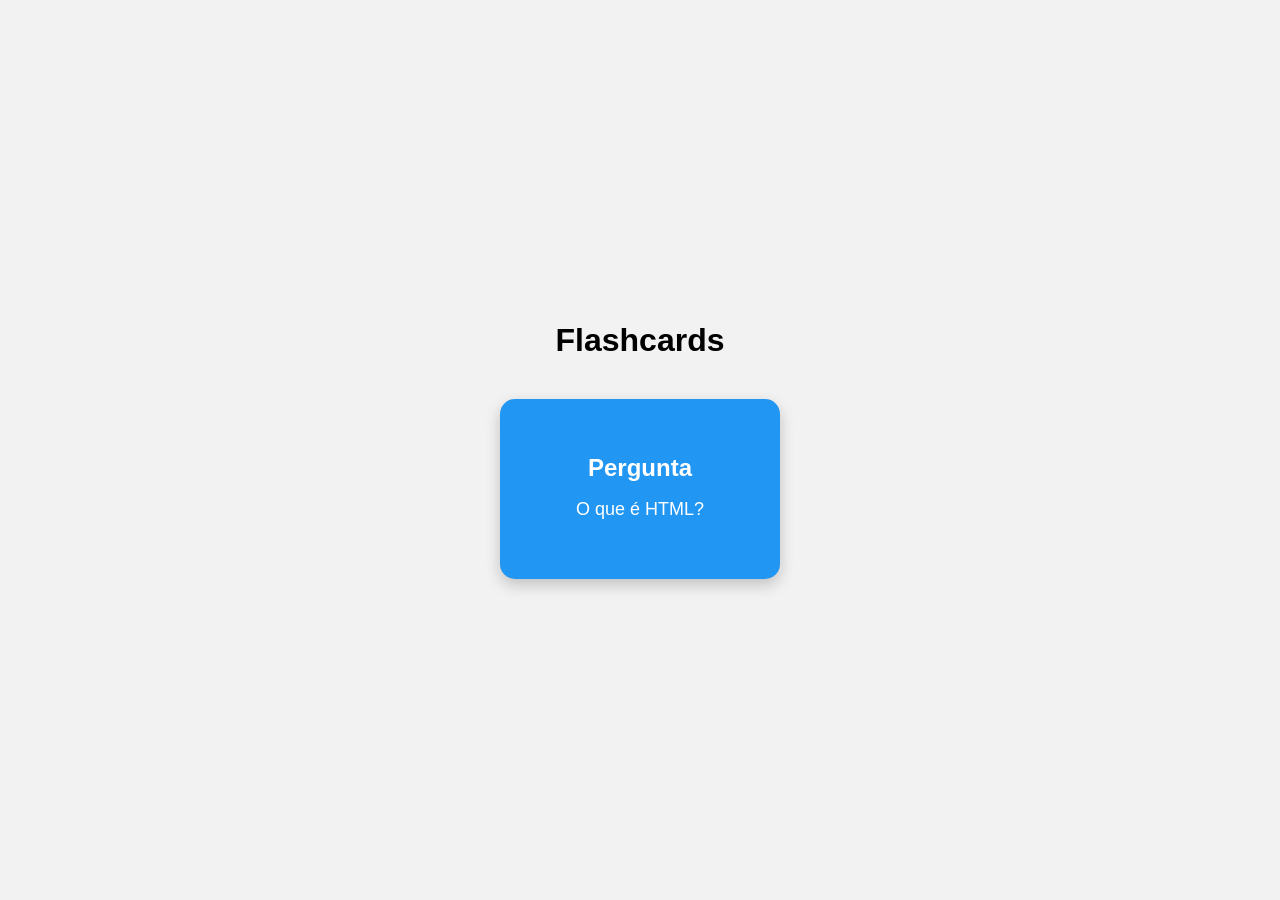
==== index.html @ 03b684d1 "Add files via upload" ====
<!DOCTYPE html>
<html lang="pt-BR">
<head>
    <meta charset="UTF-8">
    <meta name="viewport" content="width=device-width, initial-scale=1.0">
    <title>Flashcard Frente e Verso</title>
    <link rel="stylesheet" href="style.css">
</head>
<body>
    <h1>Flashcards</h1>
    <div class="container">
        <!-- Flashcard 1 -->
        <div class="flashcard">
            <div class="card">
                <div class="frente">
                    <h2>Pergunta</h2>
                    <p>O que é HTML?</p>
                </div>
                <div class="verso">
                    <h2>Resposta</h2>
                    <p>
                        HTML é a linguagem responsável pela estrutura das páginas da Web.
                    </p>
                </div>
            </div>
        </div>
    </div>
</body>
</html>
---- style.css ----
/* ===========================
   Configuração geral da página
   =========================== */

*{
    margin:0;
    padding:0;
    box-sizing:border-box;
}

body{

    font-family:Arial, Helvetica, sans-serif;

    background:#f2f2f2;

    display:flex;

    flex-direction:column;

    justify-content:center;

    align-items:center;

    height:100vh;

}

h1{

    margin-bottom:40px;

}

/* ===========================
   Container do Flashcard
   =========================== */

.flashcard{

    width:280px;

    height:180px;

    perspective:1000px;

}

/* ===========================
   Cartão
   =========================== */

.card{

    position:relative;

    width:100%;

    height:100%;

    transition:transform .8s;

    transform-style:preserve-3d;

}

/* ===========================
   Efeito ao passar o mouse
   =========================== */

.flashcard:hover .card{

    transform:rotateY(180deg);

}

/* ===========================
   Frente e Verso
   =========================== */

.frente,
.verso{

    position:absolute;

    width:100%;

    height:100%;

    border-radius:15px;

    display:flex;

    flex-direction:column;

    justify-content:center;

    align-items:center;

    text-align:center;

    padding:20px;

    box-shadow:0 6px 15px rgba(0,0,0,.2);

    backface-visibility:hidden;

}

/* ===========================
   Frente
   =========================== */

.frente{

    background:#2196F3;

    color:white;

}

/* ===========================
   Verso
   =========================== */

.verso{

    background:#4CAF50;

    color:white;

    transform:rotateY(180deg);

}

.frente h2,
.verso h2{

    margin-bottom:15px;

}

.frente p,
.verso p{

    font-size:18px;

    line-height:1.4;

}
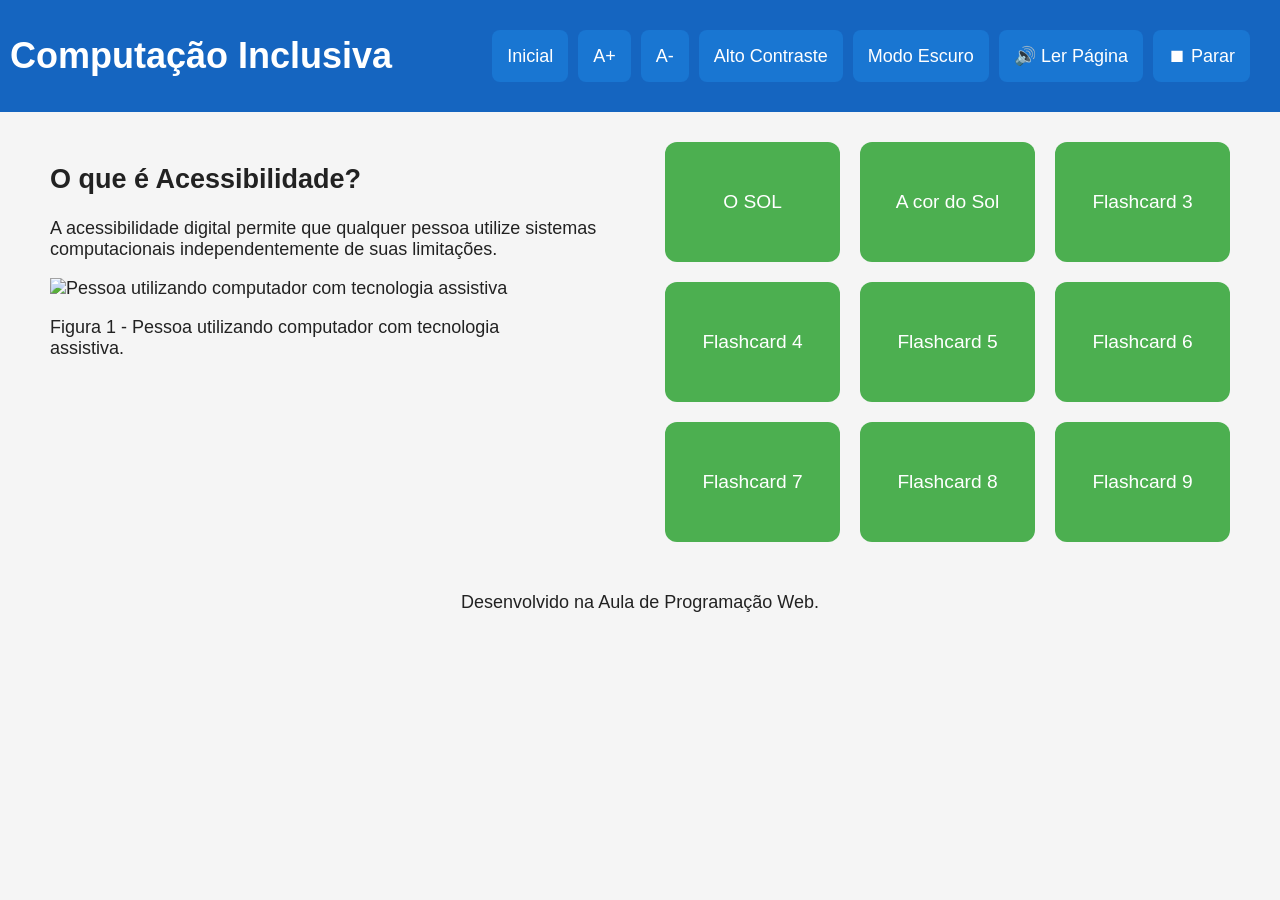
==== commit 07f07b88: "Add files via upload" ====
--- a/index.html
+++ b/index.html
@@ -2,28 +2,164 @@
 <html lang="pt-BR">
 <head>
     <meta charset="UTF-8">
+     <!-- Torna a página responsiva-->
     <meta name="viewport" content="width=device-width, initial-scale=1.0">
-    <title>Flashcard Frente e Verso</title>
+    <title>Programação Inclusiva</title>
     <link rel="stylesheet" href="style.css">
 </head>
+
 <body>
-    <h1>Flashcards</h1>
-    <div class="container">
-        <!-- Flashcard 1 -->
-        <div class="flashcard">
-            <div class="card">
-                <div class="frente">
-                    <h2>Pergunta</h2>
-                    <p>O que é HTML?</p>
-                </div>
-                <div class="verso">
-                    <h2>Resposta</h2>
-                    <p>
-                        HTML é a linguagem responsável pela estrutura das páginas da Web.
-                    </p>
-                </div>
-            </div>
+<header>
+    <h1 tabindex="1">Computação Inclusiva</h1>
+<nav>
+    <!-- Botão para recarregar a página principal. -->
+   <button id="inicial" tabindex="2" onclick="window.location.href='index.html'">
+        Inicial
+    </button>
+
+    <!-- Botão para aumentar o tamanho da fonte. -->
+   <button id="fonteMais" tabindex="3">
+        A+
+    </button>
+
+ <!-- Botão para diminuir o tamanho da fonte. -->
+    <button id="fonteMenos" tabindex="4">
+        A-
+    </button>
+
+<!-- Botão que ativa ou desativa o modo de alto contraste-->
+    <button id="contraste" tabindex="5">
+        Alto Contraste
+    </button>
+
+ <!-- Botão que altera a página para o modo escuro para -->
+   <button id="escuro" tabindex="6">
+        Modo Escuro
+    </button>
+
+ <!-- Botão para ler o conteúdo da página em voz alta. -->
+        <button id="ler" onclick="lerPagina()" tabindex="7">🔊 Ler Página</button>
+
+ <!-- Botão para parar de ler o conteúdo da página em voz alta. -->
+        <button onclick="pararLeitura()" tabindex="8">⏹ Parar</button>
+
+</nav>
+
+</header>
+
+<main>
+
+<!-- Coluna da Esquerda -->
+<section class="lado-esquerdo">
+<section class="coluna">
+    <h2 tabindex="9" id="textoprincipal">O que é Acessibilidade?</h2>
+    <p id="texto" tabindex="10">
+        A acessibilidade digital permite que qualquer
+        pessoa utilize sistemas computacionais
+        independentemente de suas limitações.
+    </p>
+    <img id="imagemPrincipal" src="acessibilidade.png" alt="Pessoa utilizando computador com tecnologia assistiva" tabindex="11">
+    <figcaption tabindex="12">
+<p id="descrevefigura">        Figura 1 - Pessoa utilizando computador com tecnologia assistiva.</p>
+    </figcaption>
+
+</section>
+</section>
+
+<!-- Coluna da Direita -->
+<section class="lado-direito">
+<section class="coluna">
+
+<div class="container-cards">
+
+    <div class="flashcard" onkeydown="trocarImagem('1')" onclick="trocarImagem('1')" tabindex="13">
+        <div class="card">
+            <div class="frente">O SOL</div>
+            <div class="verso">Clique para abrir</div>
         </div>
     </div>
+
+    <div class="flashcard" onkeydown="trocarImagem('2')" onclick="trocarImagem('2')" tabindex="14">
+        <div class="card">
+            <div class="frente">A cor do Sol</div>
+            <div class="verso">Clique para abrir</div>
+        </div>
+    </div>
+
+    <div class="flashcard" onkeydown="trocarImagem('3')" onclick="trocarImagem('3')" tabindex="15">
+        <div class="card">
+            <div class="frente">Flashcard 3</div>
+            <div class="verso">Clique para abrir</div>
+        </div>
+    </div>
+
+    <div class="flashcard" onkeydown="trocarImagem('4')" onclick="trocarImagem('4')" tabindex="16">
+        <div class="card">
+            <div class="frente">Flashcard 4</div>
+            <div class="verso">Clique para abrir</div>
+        </div>
+    </div>
+
+    <div class="flashcard" onkeydown="trocarImagem('5')" onclick="trocarImagem('5')" tabindex="17">
+        <div class="card">
+            <div class="frente">Flashcard 5</div>
+            <div class="verso">Clique para abrir</div>
+        </div>
+    </div>
+
+    <div class="flashcard" onkeydown="trocarImagem('6')" onclick="trocarImagem('6')" tabindex="18">
+        <div class="card">
+            <div class="frente">Flashcard 6</div>
+            <div class="verso">Clique para abrir</div>
+        </div>
+    </div>
+
+    <div class="flashcard" onkeydown="trocarImagem('7')" onclick="trocarImagem('7')" tabindex="19">
+        <div class="card">
+            <div class="frente">Flashcard 7</div>
+            <div class="verso">Clique para abrir</div>
+        </div>
+    </div>
+
+    <div class="flashcard" onkeydown="trocarImagem('8')" onclick="trocarImagem('8')" tabindex="20">
+        <div class="card">
+            <div class="frente">Flashcard 8</div>
+            <div class="verso">Clique para abrir</div>
+        </div>
+    </div>
+
+    <div class="flashcard" onkeydown="trocarImagem('9')" onclick="trocarImagem('9')" tabindex="21">
+        <div class="card">
+            <div class="frente">Flashcard 9</div>
+            <div class="verso">Clique para abrir</div>
+        </div>
+    </div>
+
+</div>
+
+</section>
+</section>
+
+</main>
+
+<footer tabindex="22">
+    Desenvolvido na Aula de Programação Web.
+</footer>
+
+  <div class="Libras">
+  <div vw class="enabled" tabindex="23">
+    <div vw-access-button class="active"></div>
+    <div vw-plugin-wrapper>
+      <div class="vw-plugin-top-wrapper"></div>
+    </div>
+  </div>
+  </div>
+
+  <script src="script.js"></script>
+  <script src="https://vlibras.gov.br/app/vlibras-plugin.js"></script>
+  <script>
+    new window.VLibras.Widget('https://vlibras.gov.br/app');
+  </script>
+
 </body>
-</html>+</html>
--- a/style.css
+++ b/style.css
@@ -1,82 +1,289 @@
+/* ==========================
+   ESTILO GERAL DA PÁGINA
+   ========================== */
+
+body{
+
+    font-family:Arial;
+    /* Define a fonte padrão de todo o site como Arial. */
+
+    margin:0;
+    /* Remove as margens externas padrão do navegador. */
+
+     background:#F5F5F5;
+    /* Define uma cor de fundo cinza bem clara para a página. */
+
+
+    color:#222;
+    /* Define a cor padrão dos textos como cinza escuro. */
+
+    font-size:18px;
+    /* Define o tamanho padrão da fonte em 18 pixels,
+       facilitando a leitura. */
+
+    transition:.3s;
+    /* Cria uma animação suave de 0,3 segundos sempre que
+       alguma propriedade visual for alterada, como cores
+       no modo escuro ou alto contraste. */
+
+}
+
+/* ==========================
+   CABEÇALHO
+   ========================== */
+
+header{
+    display:flex;                  /* Coloca os elementos na mesma linha */
+    justify-content:space-between; /* Título à esquerda e botões à direita */
+    align-items:center;            /* Alinha verticalmente */
+
+    background:#1565C0;
+    /* Cor azul do fundo do cabeçalho. */
+
+    color:white;
+    /* Define a cor do texto como branco. */
+
+    padding:10px;
+    /* Adiciona um espaçamento interno de 10 pixels
+       em todos os lados. */
+
+    text-align:center;
+    /* Centraliza o título dentro do cabeçalho. */
+
+    transition:.3s;
+    /* Cria uma animação suave de 0,3 segundos sempre que
+       alguma propriedade visual for alterada, como cores
+       no modo escuro ou alto contraste. */
+
+}
+
+/* ==========================
+   MENU DE BOTÕES
+   ========================== */
+
+nav{
+
+    display:flex;
+    /* Organiza os botões utilizando Flexbox. */
+
+    justify-content:center;
+    /* Centraliza horizontalmente os botões. */
+
+    gap:10px;
+    /* Define um espaço de 10 pixels entre os botões. */
+
+    padding:20px;
+    /* Adiciona espaçamento interno ao redor dos botões. */
+
+    flex-wrap:wrap;
+    /* Permite que os botões passem para outra linha
+       quando não houver espaço suficiente,
+       tornando o layout responsivo. */
+
+}
+
+/* ==========================
+   BOTÕES
+   ========================== */
+
+button{
+
+    padding:15px;
+    /* Define o espaço interno do botão,
+       aumentando sua área de clique. */
+
+    font-size:18px;
+    /* Define o tamanho do texto do botão. */
+
+    cursor:pointer;
+    /* Altera o cursor para uma mãozinha ao passar sobre o botão,
+       indicando que ele é clicável. */
+
+    border:none;
+    /* Remove a borda padrão do navegador. */
+
+    border-radius:8px;
+    /* Arredonda os cantos do botão. */
+
+    background:#1976D2;
+    /* Define a cor azul de fundo do botão. */
+
+    color:white;
+    /* Define a cor do texto como branco. */
+
+}
+
+/* ==========================
+   EFEITO AO PASSAR O MOUSE
+   ========================== */
+
+button:hover{
+
+    background:#0D47A1;
+    /* Altera a cor do botão quando o usuário passa o mouse,
+       fornecendo um retorno visual da interação. */
+
+}
+
+/* ==========================
+   ACESSIBILIDADE DO TECLADO
+   ========================== */
+
+button:focus{
+
+    outline:4px solid yellow;
+    /* Destaca o botão com uma borda amarela quando ele recebe
+       foco pelo teclado (TAB), facilitando a navegação para
+       usuários que não utilizam o mouse. */
+
+}
+
+/* ==========================
+   CONTEÚDO PRINCIPAL
+   ========================== */
+
+main{
+
+    display:flex;
+    justify-content:space-between;
+    align-items:flex-start;
+    gap:30px;
+
+    width:100%;
+    max-width:1200px;
+
+    margin:auto;
+    padding:20px;
+
+}
+
+/* ==========================
+   IMAGENS
+   ========================== */
+
+img, figcaption {
+    width:100%;
+    /* Faz a imagem ocupar toda a largura disponível
+       do elemento pai. */
+    max-width:500px;
+    /* Limita a largura máxima da imagem em 500 pixels,
+       evitando que fique muito grande em telas largas. */
+    display:block;
+    /* Faz a imagem comportar-se como elemento de bloco,
+       permitindo centralização com margin:auto. */
+}
+
+/* ==========================
+   RODAPÉ
+   ========================== */
+
+footer{
+
+    padding:20px;
+    /* Adiciona espaçamento interno ao rodapé. */
+
+    text-align:center;
+    /* Centraliza o texto do rodapé. */
+
+}
+
+/* ==========================
+   MODO ALTO CONTRASTE
+   ========================== */
+
+.altoContraste{
+
+    background:black;
+    /* Altera o fundo da página para preto. */
+
+    color:white;
+    /* Altera a cor dos textos para branco,
+       aumentando o contraste visual. */
+
+}
+
+.altoContraste button{
+
+    background:yellow;
+    background-color:yellow;
+    /* Botões ficam amarelos para maior destaque. */
+
+    color:black;
+    /* Texto preto sobre fundo amarelo,
+       proporcionando excelente contraste. */
+
+}
+
+/* ==========================
+   MODO ESCURO
+   ========================== */
+
+.dark{
+
+    background:#222;
+    background-color:#222;
+    /* Define um fundo cinza escuro para reduzir
+       o brilho da tela. */
+
+    color:white;
+    /* Define os textos na cor branca para facilitar
+       a leitura sobre o fundo escuro. */
+
+}
+
+.dark button{
+
+    background:#444;
+    /* Altera a cor dos botões para um tom de cinza escuro,
+       mantendo a harmonia com o modo escuro. */
+
+}
+
 /* ===========================
-   Configuração geral da página
-   =========================== */
-
-*{
-    margin:0;
-    padding:0;
-    box-sizing:border-box;
-}
-
-body{
-
-    font-family:Arial, Helvetica, sans-serif;
-
-    background:#f2f2f2;
-
-    display:flex;
-
-    flex-direction:column;
-
-    justify-content:center;
-
-    align-items:center;
-
-    height:100vh;
-
-}
-
-h1{
-
-    margin-bottom:40px;
-
+   GRID DOS FLASHCARDS
+=========================== */
+
+.container-cards{
+    display:grid;
+    grid-template-columns:repeat(3,1fr);
+    gap:20px;
+    width:100%;
 }
 
 /* ===========================
-   Container do Flashcard
-   =========================== */
+   FLASHCARD
+=========================== */
+/* ===========================
+   FLASHCARD COM EFEITO FLIP
+=========================== */
 
 .flashcard{
 
-    width:280px;
-
-    height:180px;
-
     perspective:1000px;
-
-}
-
-/* ===========================
-   Cartão
-   =========================== */
-
-.card{
+    width:100%;
+    min-height:120px;
+    cursor:pointer;
+
+}
+
+.flashcard .card{
 
     position:relative;
 
     width:100%;
-
-    height:100%;
-
-    transition:transform .8s;
+    height:120px;
 
     transform-style:preserve-3d;
 
-}
-
-/* ===========================
-   Efeito ao passar o mouse
-   =========================== */
+    transition:transform .7s;
+
+}
 
 .flashcard:hover .card{
 
     transform:rotateY(180deg);
 
 }
-
-/* ===========================
-   Frente e Verso
-   =========================== */
 
 .frente,
 .verso{
@@ -84,67 +291,139 @@
     position:absolute;
 
     width:100%;
-
     height:100%;
 
-    border-radius:15px;
-
     display:flex;
 
-    flex-direction:column;
-
     justify-content:center;
 
     align-items:center;
 
-    text-align:center;
-
-    padding:20px;
-
-    box-shadow:0 6px 15px rgba(0,0,0,.2);
+    border-radius:12px;
+
+    font-size:1.2rem;
+
+    color:white;
 
     backface-visibility:hidden;
 
+    box-sizing:border-box;
+
+    padding:15px;
+
+}
+
+.frente{
+
+    background:#4CAF50;
+
+}
+
+.verso{
+
+    background:#b4b215;
+
+    transform:rotateY(180deg);
+
 }
 
 /* ===========================
-   Frente
-   =========================== */
-
-.frente{
-
-    background:#2196F3;
-
-    color:white;
-
-}
-
-/* ===========================
-   Verso
-   =========================== */
-
-.verso{
-
-    background:#4CAF50;
-
-    color:white;
-
-    transform:rotateY(180deg);
-
-}
-
-.frente h2,
-.verso h2{
-
-    margin-bottom:15px;
-
-}
-
-.frente p,
-.verso p{
-
-    font-size:18px;
-
-    line-height:1.4;
-
-}+   LADO ESQUERDO
+=========================== */
+
+.lado-esquerdo,
+.lado-direito{
+
+    flex:1;
+
+    display:flex;
+    justify-content:center;
+    align-items:flex-start;
+
+    padding:10px;
+
+}
+
+.coluna{
+
+    width:100%;
+
+}
+
+@media (max-width:900px){
+
+    header{
+
+        flex-direction:column;
+        gap:15px;
+
+    }
+
+    nav{
+
+        justify-content:center;
+
+    }
+
+    main{
+
+        flex-direction:column;
+
+    }
+
+    .lado-esquerdo,
+    .lado-direito{
+
+        width:100%;
+
+    }
+
+}
+
+@media (max-width:600px){
+
+    body{
+
+        font-size:16px;
+
+    }
+
+    header{
+
+        padding:15px;
+
+    }
+
+    nav{
+
+        width:100%;
+        gap:8px;
+
+    }
+
+    button{
+
+        width:100%;
+        font-size:16px;
+
+    }
+
+    .container-cards{
+
+        grid-template-columns:1fr;
+
+    }
+
+    .card{
+
+        min-height:80px;
+
+    }
+
+    img{
+
+        max-width:100%;
+
+    }
+
+}
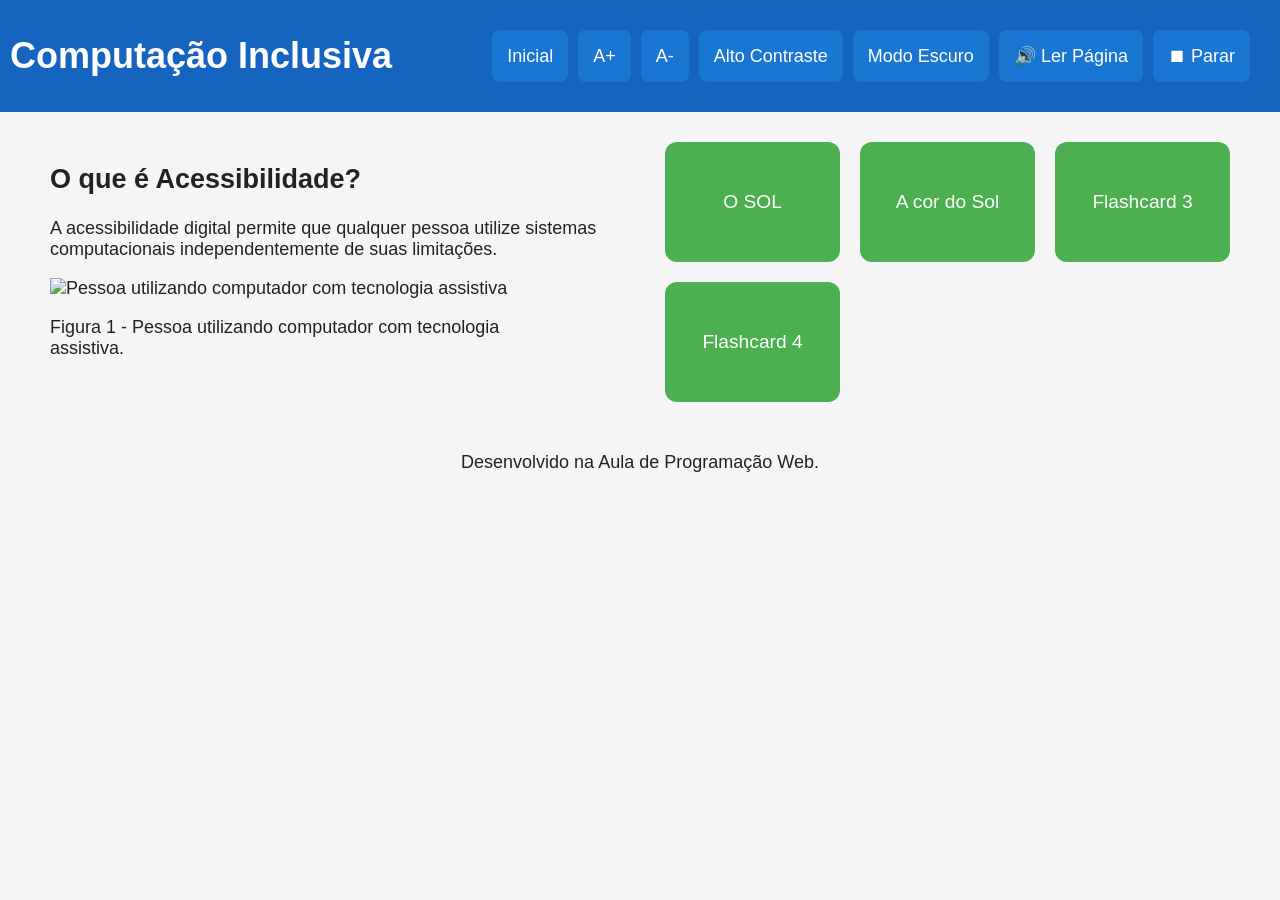
==== commit 412028e5: "Update index.html" ====
--- a/index.html
+++ b/index.html
@@ -100,43 +100,6 @@
         </div>
     </div>
 
-    <div class="flashcard" onkeydown="trocarImagem('5')" onclick="trocarImagem('5')" tabindex="17">
-        <div class="card">
-            <div class="frente">Flashcard 5</div>
-            <div class="verso">Clique para abrir</div>
-        </div>
-    </div>
-
-    <div class="flashcard" onkeydown="trocarImagem('6')" onclick="trocarImagem('6')" tabindex="18">
-        <div class="card">
-            <div class="frente">Flashcard 6</div>
-            <div class="verso">Clique para abrir</div>
-        </div>
-    </div>
-
-    <div class="flashcard" onkeydown="trocarImagem('7')" onclick="trocarImagem('7')" tabindex="19">
-        <div class="card">
-            <div class="frente">Flashcard 7</div>
-            <div class="verso">Clique para abrir</div>
-        </div>
-    </div>
-
-    <div class="flashcard" onkeydown="trocarImagem('8')" onclick="trocarImagem('8')" tabindex="20">
-        <div class="card">
-            <div class="frente">Flashcard 8</div>
-            <div class="verso">Clique para abrir</div>
-        </div>
-    </div>
-
-    <div class="flashcard" onkeydown="trocarImagem('9')" onclick="trocarImagem('9')" tabindex="21">
-        <div class="card">
-            <div class="frente">Flashcard 9</div>
-            <div class="verso">Clique para abrir</div>
-        </div>
-    </div>
-
-</div>
-
 </section>
 </section>
 
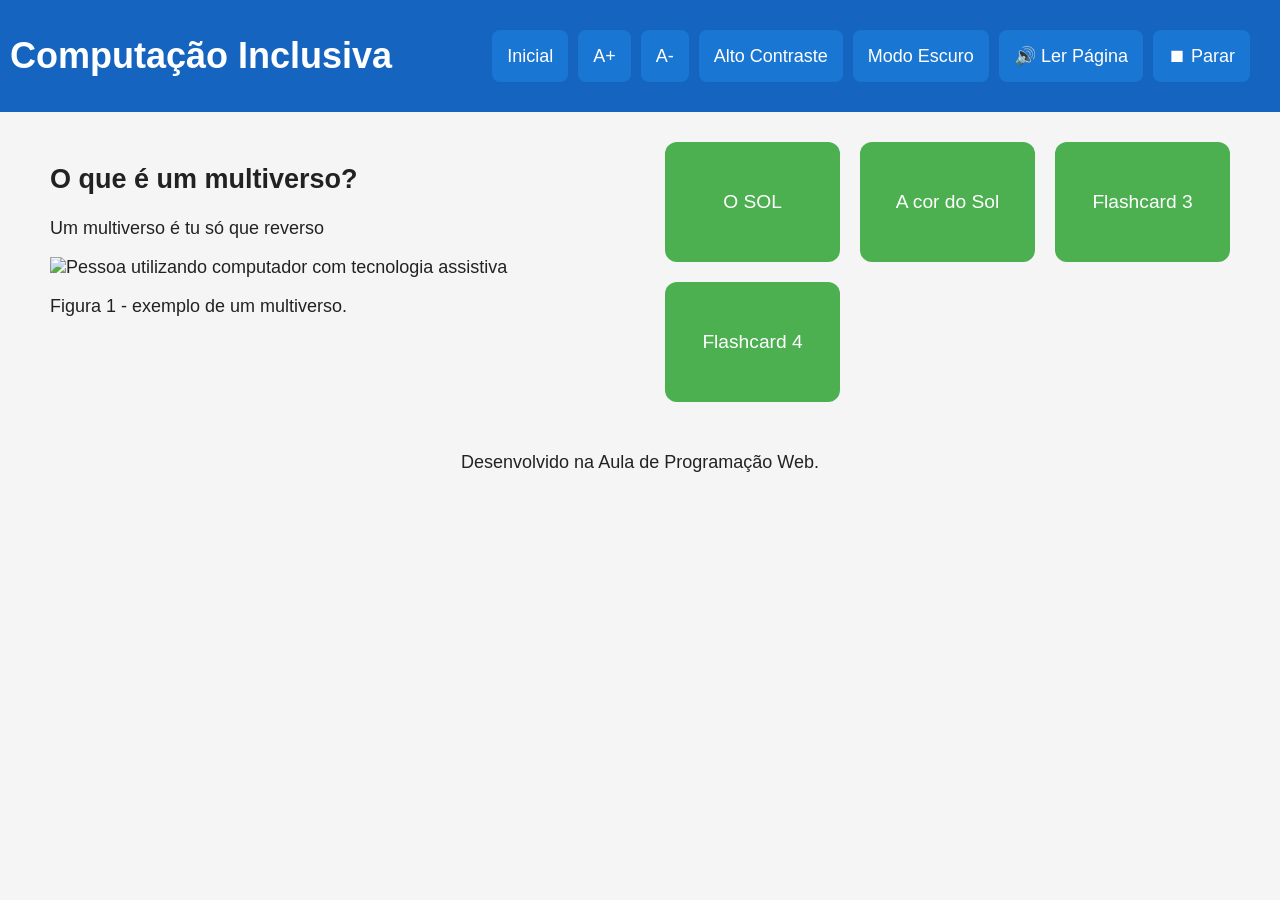
==== commit e7263517: "Update index.html" ====
--- a/index.html
+++ b/index.html
@@ -52,15 +52,13 @@
 <!-- Coluna da Esquerda -->
 <section class="lado-esquerdo">
 <section class="coluna">
-    <h2 tabindex="9" id="textoprincipal">O que é Acessibilidade?</h2>
+    <h2 tabindex="9" id="textoprincipal">O que é um multiverso?</h2>
     <p id="texto" tabindex="10">
-        A acessibilidade digital permite que qualquer
-        pessoa utilize sistemas computacionais
-        independentemente de suas limitações.
+        Um multiverso é tu só que reverso
     </p>
     <img id="imagemPrincipal" src="acessibilidade.png" alt="Pessoa utilizando computador com tecnologia assistiva" tabindex="11">
     <figcaption tabindex="12">
-<p id="descrevefigura">        Figura 1 - Pessoa utilizando computador com tecnologia assistiva.</p>
+<p id="descrevefigura">        Figura 1 - exemplo de um multiverso.</p>
     </figcaption>
 
 </section>
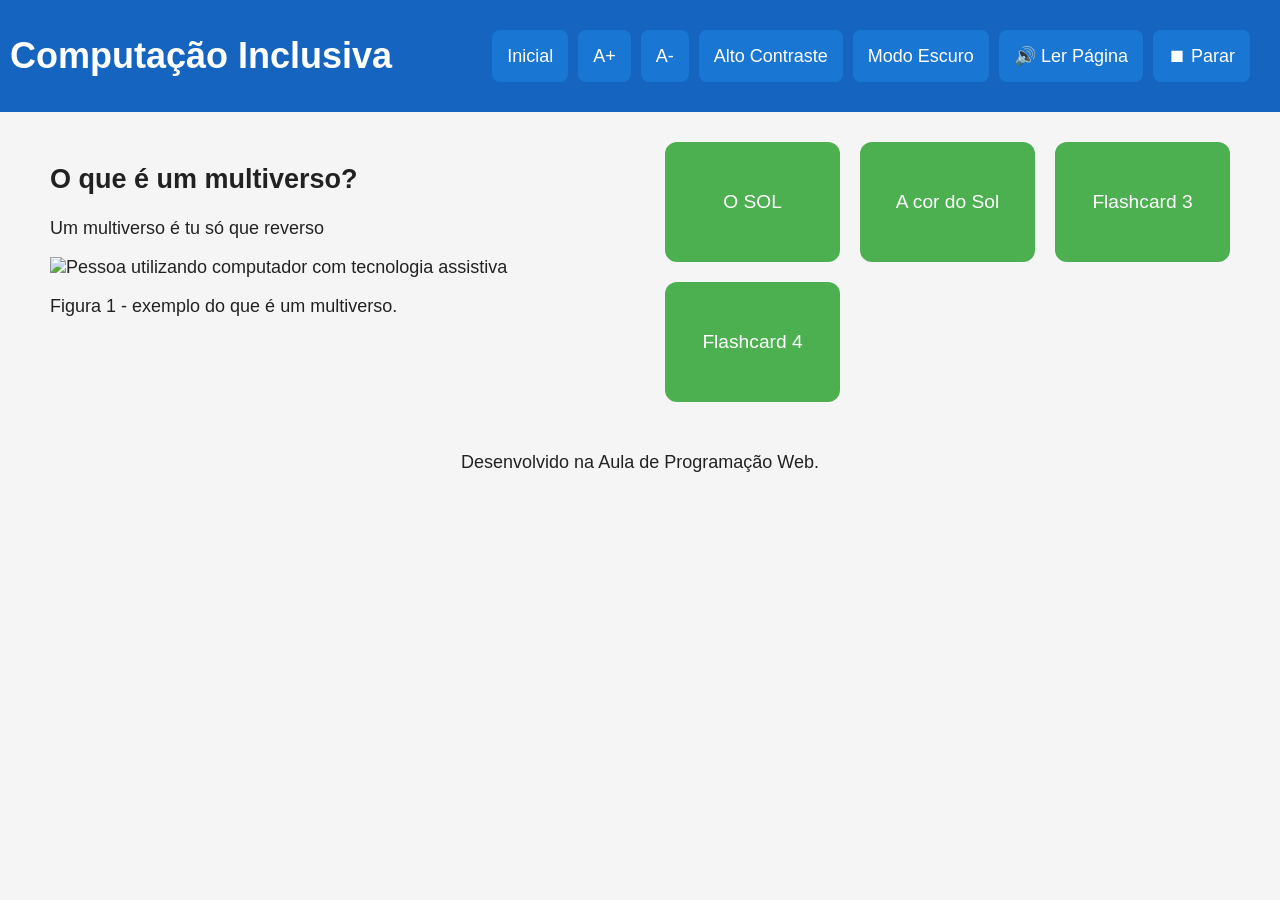
==== commit 45ed6841: "Update index.html" ====
--- a/index.html
+++ b/index.html
@@ -58,7 +58,7 @@
     </p>
     <img id="imagemPrincipal" src="acessibilidade.png" alt="Pessoa utilizando computador com tecnologia assistiva" tabindex="11">
     <figcaption tabindex="12">
-<p id="descrevefigura">        Figura 1 - exemplo de um multiverso.</p>
+<p id="descrevefigura">        Figura 1 - exemplo do que é um multiverso.</p>
     </figcaption>
 
 </section>
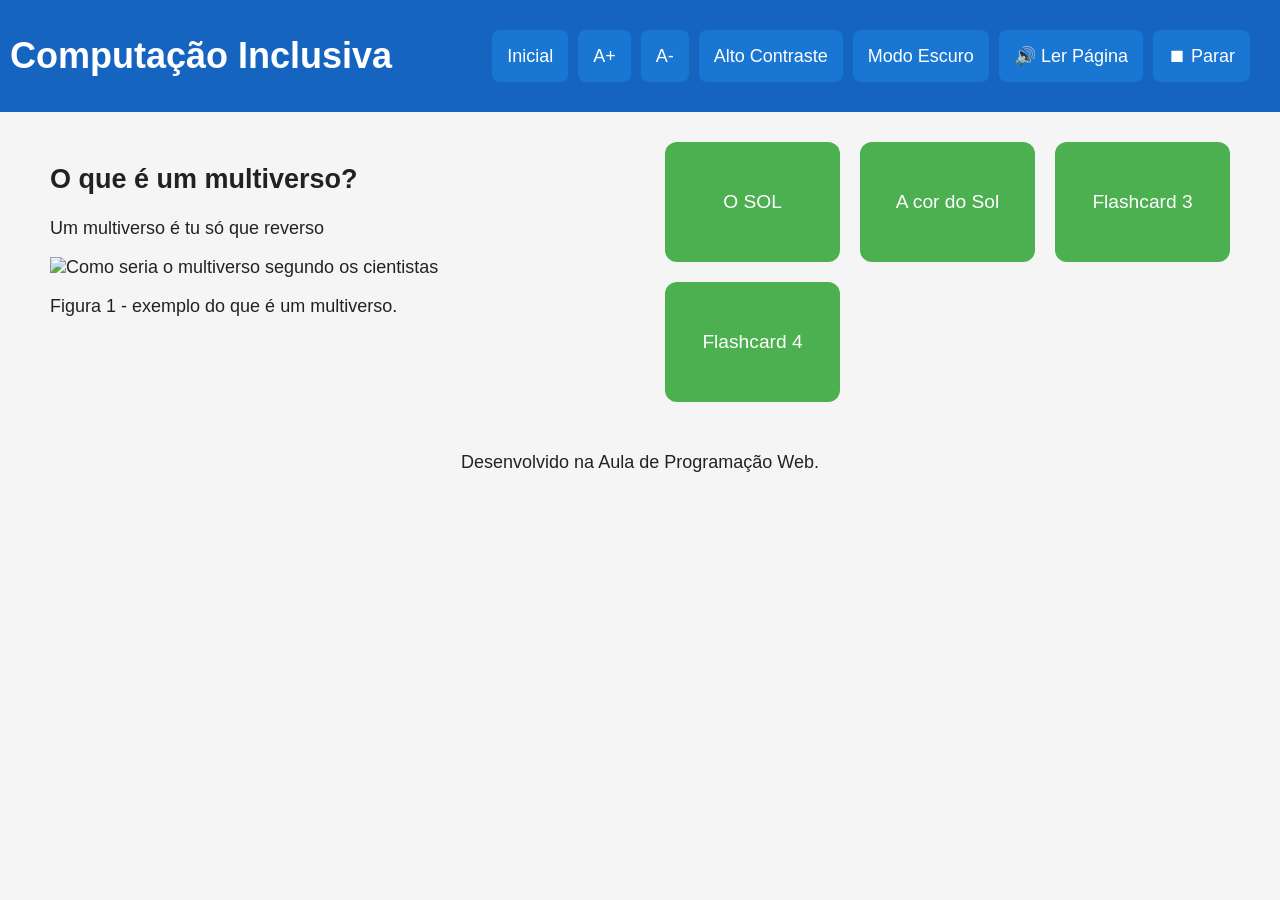
==== commit 700bb688: "Refactor index.html structure and content" ====
--- a/index.html
+++ b/index.html
@@ -56,7 +56,7 @@
     <p id="texto" tabindex="10">
         Um multiverso é tu só que reverso
     </p>
-    <img id="imagemPrincipal" src="acessibilidade.png" alt="Pessoa utilizando computador com tecnologia assistiva" tabindex="11">
+    <img id="imagemPrincipal" src="Whatsapp Image 2026-09-04 at -09.30.29.jpeg" alt="Como seria o multiverso segundo os cientistas" tabindex="11">
     <figcaption tabindex="12">
 <p id="descrevefigura">        Figura 1 - exemplo do que é um multiverso.</p>
     </figcaption>
